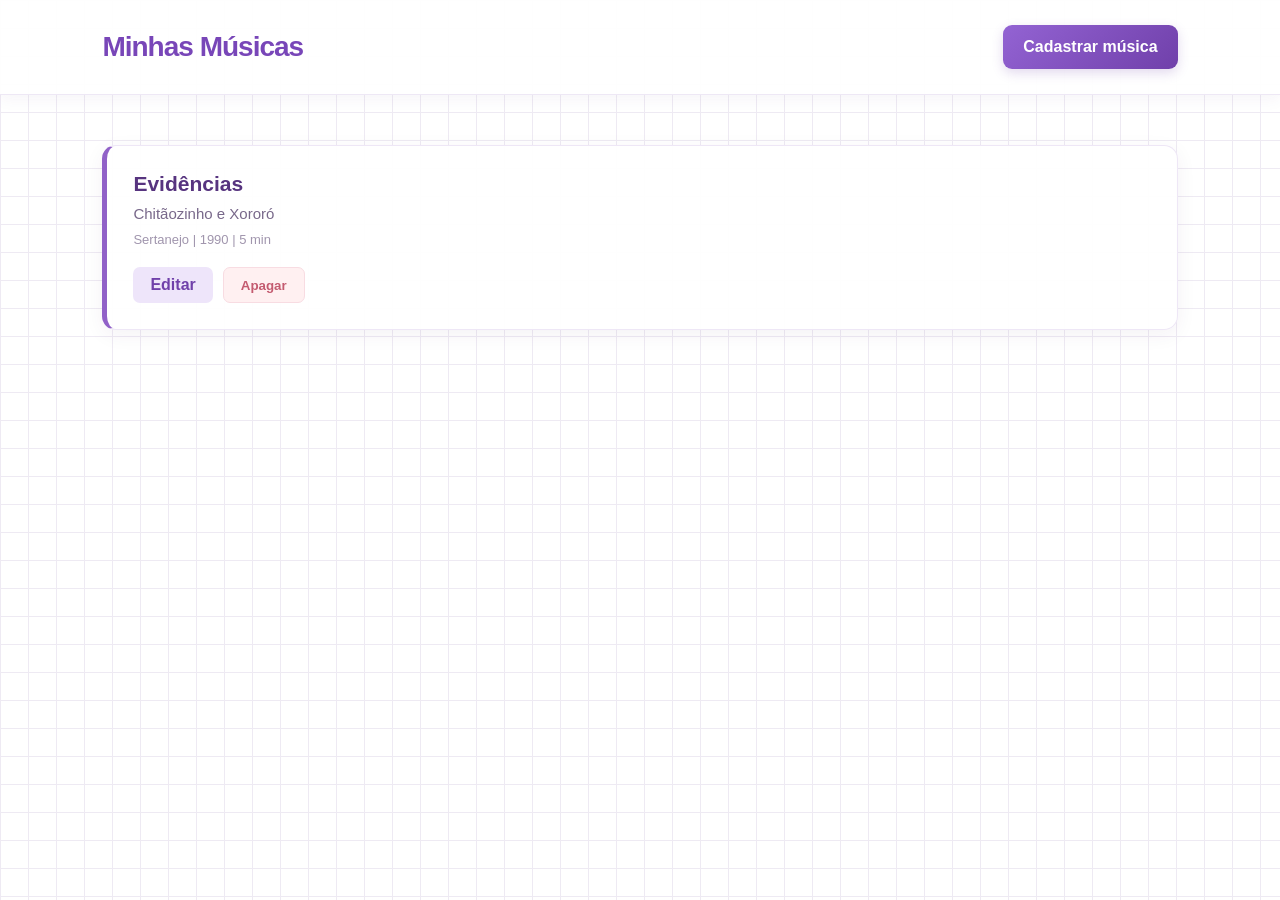
==== index.html @ 08874a89 "Initial commit" ====
<!DOCTYPE html>
<html lang="pt-br">
<head>
    <meta charset="UTF-8">
    <meta name="viewport" content="width=device-width, initial-scale=1.0">
    <title>Minhas Músicas</title>
    <link rel="stylesheet" href="index.css">
</head>
<body>

    <header>
        <h1>Minhas Músicas</h1>
        <a href="cadastrar.html" class="botao">Cadastrar música</a>
    </header>

    <main>
        <section id="listaMusicas">

            <article class="musica">
                <h2>Evidências</h2>
                <p class="artista">Chitãozinho e Xororó</p>
                <p class="detalhes">Sertanejo | 1990 | 5 min</p>

                <div class="acoes">
                    <a class="editar" href="editar.html?id=1">Editar</a>
                    <button class="apagar">Apagar</button>
                </div>
            </article>

        </section>
    </main>

    <script src="index.js"></script>
</body>
</html>
---- index.css ----
* {
    margin: 0;
    padding: 0;
    box-sizing: border-box;
}

body {
    font-family: Arial, sans-serif;
    color: #302641;
    background-color: #ffffff;
    background-image:
        linear-gradient(#eeeaf3 1px, transparent 1px),
        linear-gradient(90deg, #eeeaf3 1px, transparent 1px);
    background-size: 28px 28px;
}

header {
    background: rgba(255, 255, 255, 0.95);
    padding: 25px 8%;
    display: flex;
    justify-content: space-between;
    align-items: center;
    border-bottom: 1px solid #eee8f5;
    box-shadow: 0 4px 15px rgba(75, 45, 110, 0.05);
}

header h1 {
    color: #7846b8;
    font-size: 28px;
    letter-spacing: -1px;
}

.botao {
    background: linear-gradient(135deg, #9363d3, #7040aa);
    color: white;
    text-decoration: none;
    padding: 13px 20px;
    border-radius: 9px;
    font-weight: bold;
    box-shadow: 0 4px 12px rgba(112, 64, 170, 0.2);
    transition: 0.3s;
}

.botao:hover {
    transform: translateY(-2px);
    box-shadow: 0 7px 16px rgba(112, 64, 170, 0.3);
}

main {
    width: 84%;
    max-width: 1100px;
    margin: 50px auto;
}

#listaMusicas {
    display: flex;
    flex-direction: column;
    gap: 18px;
}

.musica {
    background: rgba(255, 255, 255, 0.96);
    padding: 26px;
    border-radius: 14px;
    border: 1px solid #eee7f6;
    border-left: 5px solid #9161c8;
    box-shadow: 0 5px 20px rgba(66, 42, 92, 0.06);
    transition: 0.3s;
}

.musica:hover {
    transform: translateY(-3px);
    box-shadow: 0 9px 24px rgba(100, 60, 145, 0.12);
}

.musica h2 {
    margin-bottom: 9px;
    color: #57347f;
    font-size: 21px;
}

.artista {
    color: #78688a;
    margin-bottom: 10px;
    font-size: 15px;
}

.detalhes {
    color: #a095ad;
    font-size: 13px;
}

.acoes {
    display: flex;
    gap: 10px;
    margin-top: 20px;
}

.editar {
    background-color: #eee5fa;
    color: #7040aa;
    text-decoration: none;
    padding: 9px 17px;
    border-radius: 7px;
    font-weight: bold;
    transition: 0.3s;
}

.editar:hover {
    background-color: #dfcef5;
}

.apagar {
    background-color: #fff0f1;
    color: #c45b70;
    border: 1px solid #f8dce2;
    padding: 9px 17px;
    border-radius: 7px;
    cursor: pointer;
    font-weight: bold;
    transition: 0.3s;
}

.apagar:hover {
    background-color: #fce0e5;
}
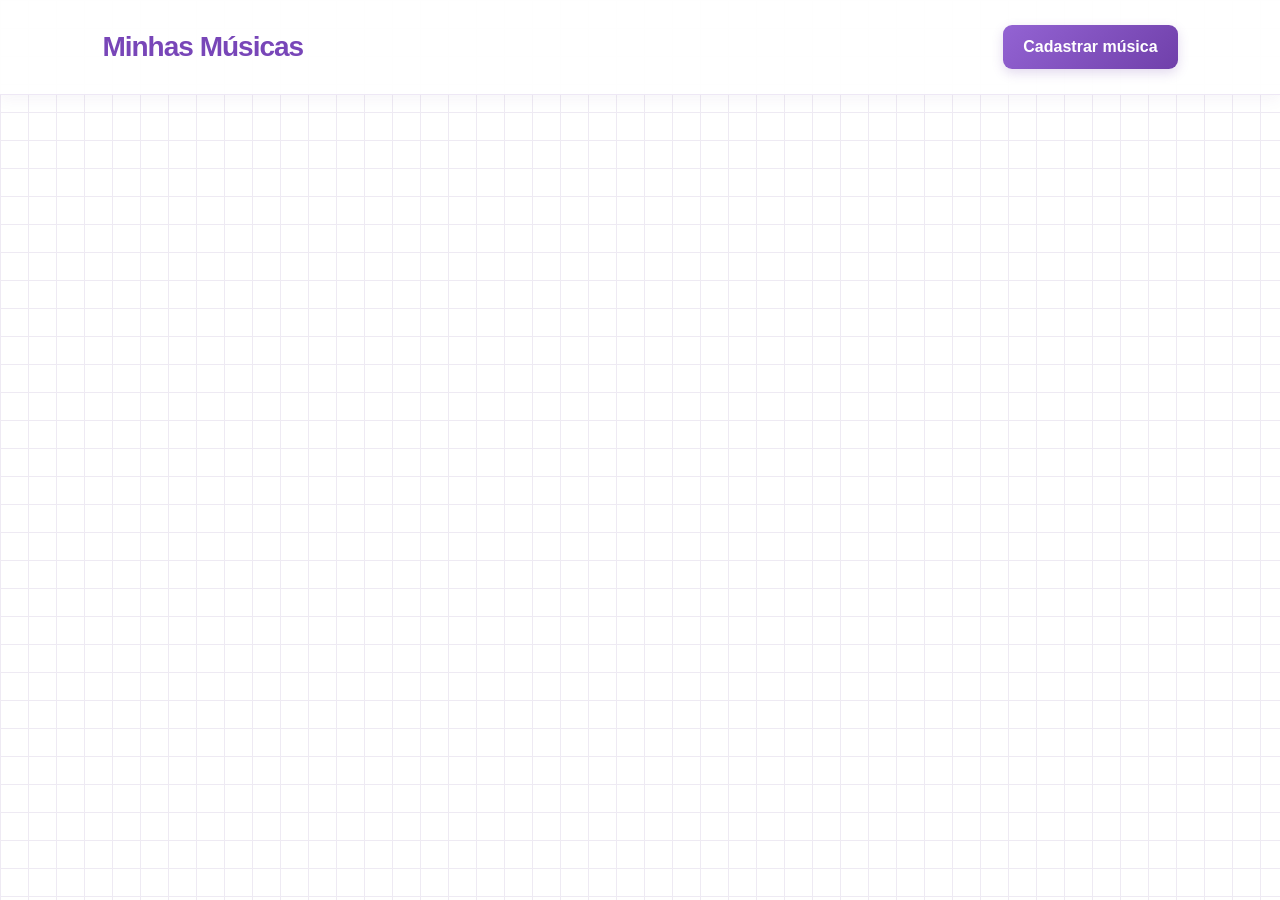
==== commit c4f8a67f: "Listas Musica" ====
--- a/index.html
+++ b/index.html
@@ -14,20 +14,7 @@
     </header>
 
     <main>
-        <section id="listaMusicas">
-
-            <article class="musica">
-                <h2>Evidências</h2>
-                <p class="artista">Chitãozinho e Xororó</p>
-                <p class="detalhes">Sertanejo | 1990 | 5 min</p>
-
-                <div class="acoes">
-                    <a class="editar" href="editar.html?id=1">Editar</a>
-                    <button class="apagar">Apagar</button>
-                </div>
-            </article>
-
-        </section>
+        <section id="listaMusicas"> </section>
     </main>
 
     <script src="index.js"></script>
